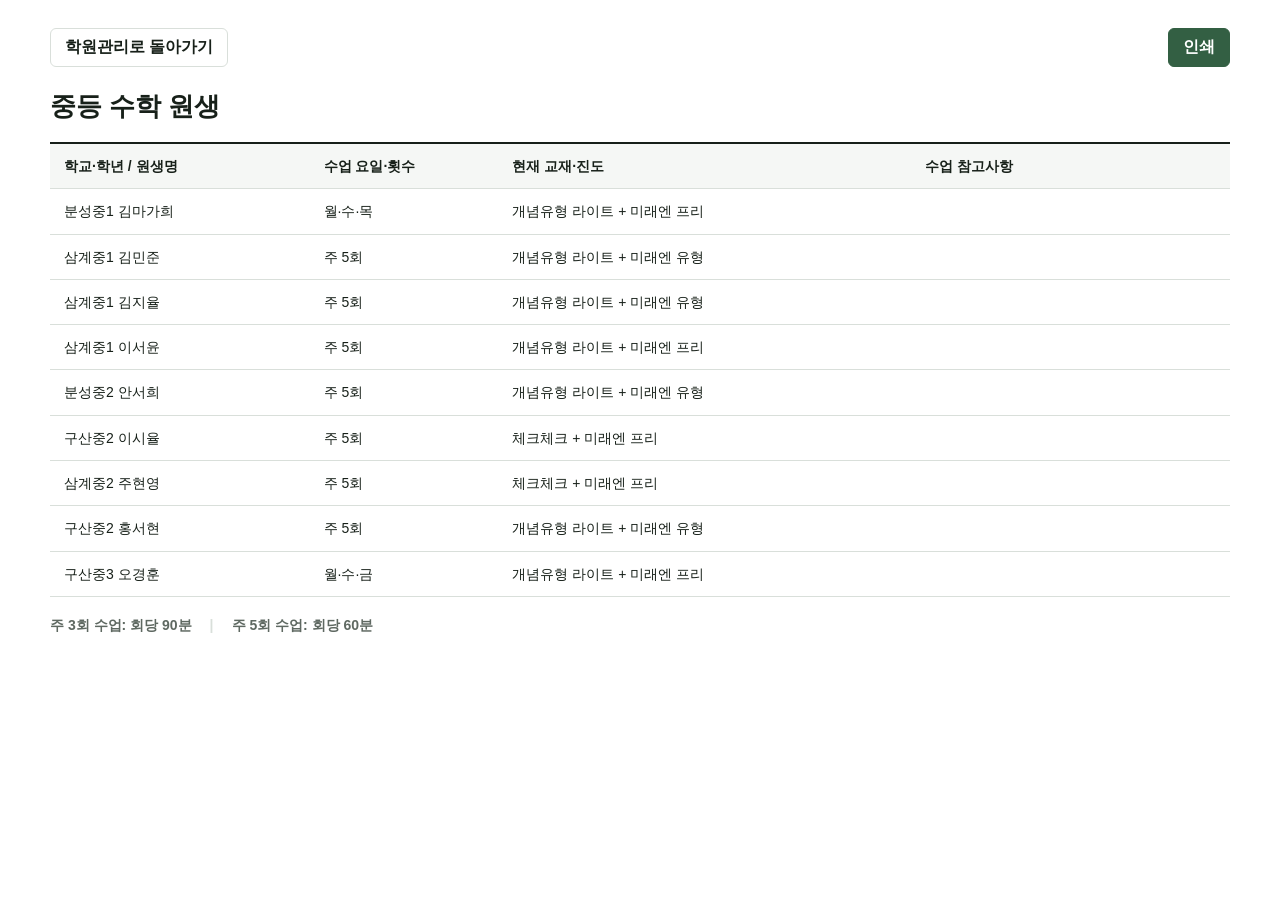
==== middle-school-math.html @ fc834eaf "중등 수학 원생표 추가" ====
<!doctype html>
<html lang="ko">
<head>
  <meta charset="utf-8" />
  <meta name="viewport" content="width=device-width, initial-scale=1" />
  <title>중등 수학 원생 | 미래엔 에듀 영수학원</title>
  <style>
    :root {
      color-scheme: light;
      --ink: #172019;
      --muted: #5f6962;
      --line: #d9dfda;
      --soft: #f5f7f5;
      --accent: #335f43;
      --accent-ink: #ffffff;
    }
    * { box-sizing: border-box; }
    body {
      margin: 0;
      background: #ffffff;
      color: var(--ink);
      font-family: "Malgun Gothic", "Apple SD Gothic Neo", sans-serif;
    }
    .page {
      width: min(1180px, calc(100% - 40px));
      margin: 0 auto;
      padding: 28px 0 40px;
    }
    .toolbar {
      display: flex;
      align-items: center;
      justify-content: space-between;
      gap: 16px;
      margin-bottom: 22px;
    }
    .toolbar-actions {
      display: flex;
      align-items: center;
      gap: 8px;
    }
    .back-link,
    .print-button {
      min-height: 38px;
      border: 1px solid var(--line);
      border-radius: 6px;
      padding: 8px 14px;
      font: inherit;
      font-weight: 600;
      text-decoration: none;
      cursor: pointer;
    }
    .back-link {
      background: #ffffff;
      color: var(--ink);
    }
    .print-button {
      border-color: var(--accent);
      background: var(--accent);
      color: var(--accent-ink);
    }
    h1 {
      margin: 0 0 18px;
      font-size: 26px;
      letter-spacing: 0;
    }
    .table-wrap {
      width: 100%;
      overflow-x: auto;
      border-top: 2px solid var(--ink);
    }
    table {
      width: 100%;
      border-collapse: collapse;
      table-layout: fixed;
      font-size: 14px;
    }
    col.student { width: 22%; }
    col.schedule { width: 16%; }
    col.books { width: 35%; }
    col.notes { width: 27%; }
    th,
    td {
      border-bottom: 1px solid var(--line);
      padding: 12px 14px;
      text-align: left;
      vertical-align: middle;
      line-height: 1.45;
    }
    th {
      background: var(--soft);
      font-weight: 700;
      white-space: nowrap;
    }
    td[contenteditable="true"] {
      min-height: 44px;
      outline: none;
    }
    td[contenteditable="true"]:focus {
      background: #f1f6f2;
      box-shadow: inset 0 0 0 2px #7da188;
    }
    .lesson-time {
      display: flex;
      flex-wrap: wrap;
      gap: 18px;
      margin-top: 20px;
      color: var(--muted);
      font-size: 14px;
      font-weight: 600;
    }
    .lesson-time span + span::before {
      content: "|";
      margin-right: 18px;
      color: var(--line);
    }
    @media (max-width: 760px) {
      .page { width: min(100% - 24px, 1180px); padding-top: 18px; }
      .toolbar { align-items: flex-start; }
      .toolbar-actions { flex-wrap: wrap; justify-content: flex-end; }
      h1 { font-size: 22px; }
      table { min-width: 820px; }
    }
    @page {
      size: A4 landscape;
      margin: 10mm;
    }
    @media print {
      body {
        -webkit-print-color-adjust: exact;
        print-color-adjust: exact;
      }
      .page {
        width: 100%;
        margin: 0;
        padding: 0;
      }
      .toolbar { display: none; }
      h1 {
        margin-bottom: 6mm;
        font-size: 18pt;
      }
      .table-wrap { overflow: visible; }
      table {
        min-width: 0;
        font-size: 10.5pt;
      }
      th,
      td { padding: 3.5mm 4mm; }
      td[contenteditable="true"]:focus {
        background: transparent;
        box-shadow: none;
      }
      .lesson-time {
        margin-top: 5mm;
        font-size: 10pt;
      }
    }
  </style>
</head>
<body>
  <main class="page">
    <div class="toolbar">
      <a class="back-link" href="./index.html">학원관리로 돌아가기</a>
      <div class="toolbar-actions">
        <button class="print-button" id="printButton" type="button">인쇄</button>
      </div>
    </div>
    <h1>중등 수학 원생</h1>
    <div class="table-wrap">
      <table aria-label="중등 수학 원생 인수인계표">
        <colgroup>
          <col class="student" />
          <col class="schedule" />
          <col class="books" />
          <col class="notes" />
        </colgroup>
        <thead>
          <tr>
            <th>학교·학년 / 원생명</th>
            <th>수업 요일·횟수</th>
            <th>현재 교재·진도</th>
            <th>수업 참고사항</th>
          </tr>
        </thead>
        <tbody>
          <tr><td contenteditable="true">분성중1 김마가희</td><td contenteditable="true">월·수·목</td><td contenteditable="true">개념유형 라이트 + 미래엔 프리</td><td contenteditable="true"></td></tr>
          <tr><td contenteditable="true">삼계중1 김민준</td><td contenteditable="true">주 5회</td><td contenteditable="true">개념유형 라이트 + 미래엔 유형</td><td contenteditable="true"></td></tr>
          <tr><td contenteditable="true">삼계중1 김지율</td><td contenteditable="true">주 5회</td><td contenteditable="true">개념유형 라이트 + 미래엔 유형</td><td contenteditable="true"></td></tr>
          <tr><td contenteditable="true">삼계중1 이서윤</td><td contenteditable="true">주 5회</td><td contenteditable="true">개념유형 라이트 + 미래엔 프리</td><td contenteditable="true"></td></tr>
          <tr><td contenteditable="true">분성중2 안서희</td><td contenteditable="true">주 5회</td><td contenteditable="true">개념유형 라이트 + 미래엔 유형</td><td contenteditable="true"></td></tr>
          <tr><td contenteditable="true">구산중2 이시율</td><td contenteditable="true">주 5회</td><td contenteditable="true">체크체크 + 미래엔 프리</td><td contenteditable="true"></td></tr>
          <tr><td contenteditable="true">삼계중2 주현영</td><td contenteditable="true">주 5회</td><td contenteditable="true">체크체크 + 미래엔 프리</td><td contenteditable="true"></td></tr>
          <tr><td contenteditable="true">구산중2 홍서현</td><td contenteditable="true">주 5회</td><td contenteditable="true">개념유형 라이트 + 미래엔 유형</td><td contenteditable="true"></td></tr>
          <tr><td contenteditable="true">구산중3 오경훈</td><td contenteditable="true">월·수·금</td><td contenteditable="true">개념유형 라이트 + 미래엔 프리</td><td contenteditable="true"></td></tr>
        </tbody>
      </table>
    </div>
    <div class="lesson-time" aria-label="수업시간">
      <span>주 3회 수업: 회당 90분</span>
      <span>주 5회 수업: 회당 60분</span>
    </div>
  </main>
  <script>
    document.getElementById("printButton").addEventListener("click", function () {
      window.print();
    });
  </script>
</body>
</html>
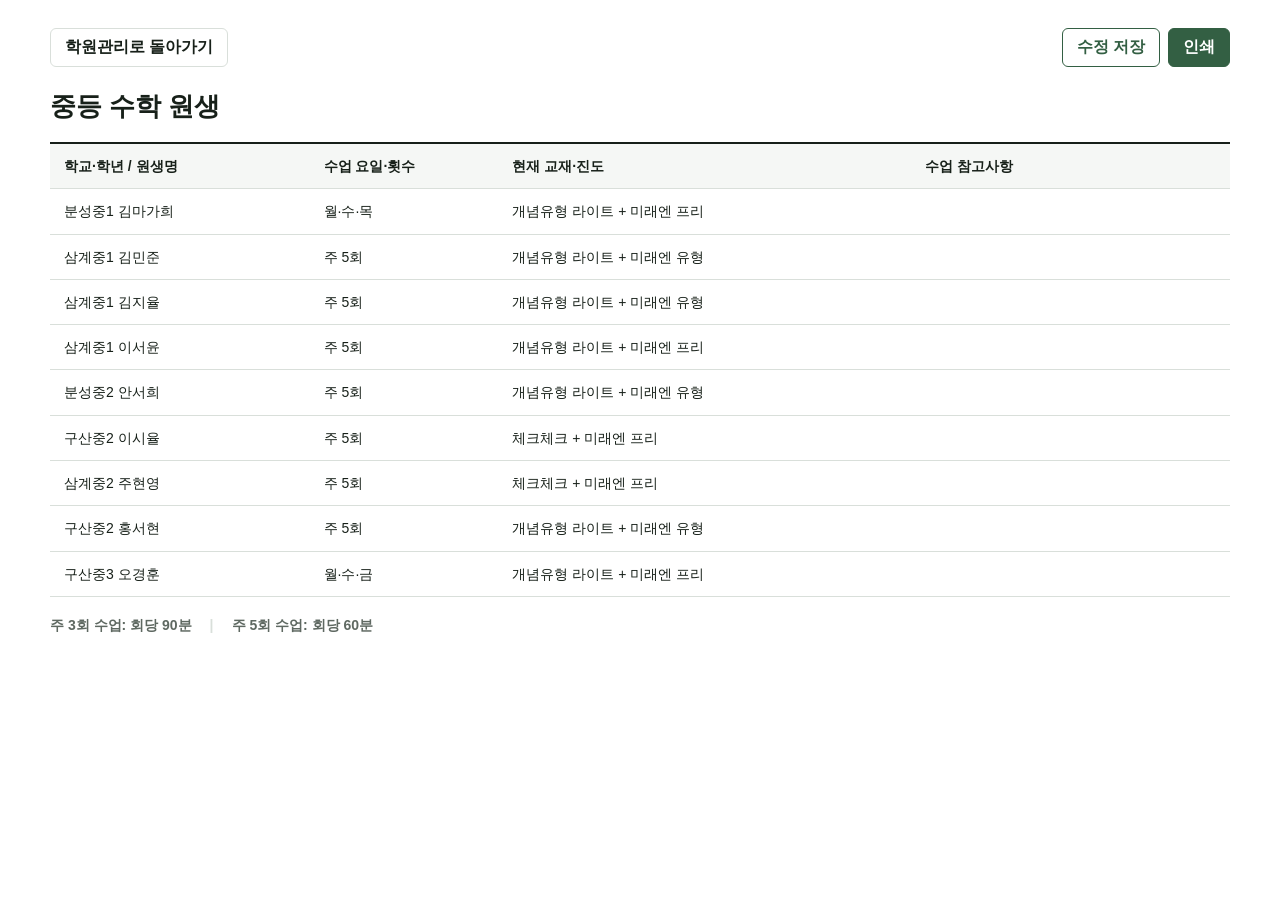
==== commit 79009f76: "중등 수학 원생표 수정 저장 추가" ====
--- a/middle-school-math.html
+++ b/middle-school-math.html
@@ -39,6 +39,7 @@
       gap: 8px;
     }
     .back-link,
+    .save-button,
     .print-button {
       min-height: 38px;
       border: 1px solid var(--line);
@@ -53,10 +54,21 @@
       background: #ffffff;
       color: var(--ink);
     }
+    .save-button {
+      background: #ffffff;
+      color: var(--accent);
+      border-color: var(--accent);
+    }
     .print-button {
       border-color: var(--accent);
       background: var(--accent);
       color: var(--accent-ink);
+    }
+    .save-status {
+      min-width: 42px;
+      color: #5c6b60;
+      font-size: 12px;
+      text-align: right;
     }
     h1 {
       margin: 0 0 18px;
@@ -162,6 +174,8 @@
     <div class="toolbar">
       <a class="back-link" href="./index.html">학원관리로 돌아가기</a>
       <div class="toolbar-actions">
+        <span class="save-status" id="saveStatus" aria-live="polite"></span>
+        <button class="save-button" id="saveButton" type="button">수정 저장</button>
         <button class="print-button" id="printButton" type="button">인쇄</button>
       </div>
     </div>
@@ -201,6 +215,32 @@
     </div>
   </main>
   <script>
+    const storageKey = "futureEduMiddleSchoolMathTableV1";
+    const editableCells = Array.from(document.querySelectorAll('td[contenteditable="true"]'));
+    const saveStatus = document.getElementById("saveStatus");
+
+    try {
+      const savedCells = JSON.parse(localStorage.getItem(storageKey) || "null");
+      if (Array.isArray(savedCells) && savedCells.length === editableCells.length) {
+        editableCells.forEach(function (cell, index) {
+          cell.textContent = savedCells[index];
+        });
+      }
+    } catch (error) {
+      localStorage.removeItem(storageKey);
+    }
+
+    document.getElementById("saveButton").addEventListener("click", function () {
+      const values = editableCells.map(function (cell) {
+        return cell.textContent.trim();
+      });
+      localStorage.setItem(storageKey, JSON.stringify(values));
+      saveStatus.textContent = "저장됨";
+      window.setTimeout(function () {
+        saveStatus.textContent = "";
+      }, 1800);
+    });
+
     document.getElementById("printButton").addEventListener("click", function () {
       window.print();
     });
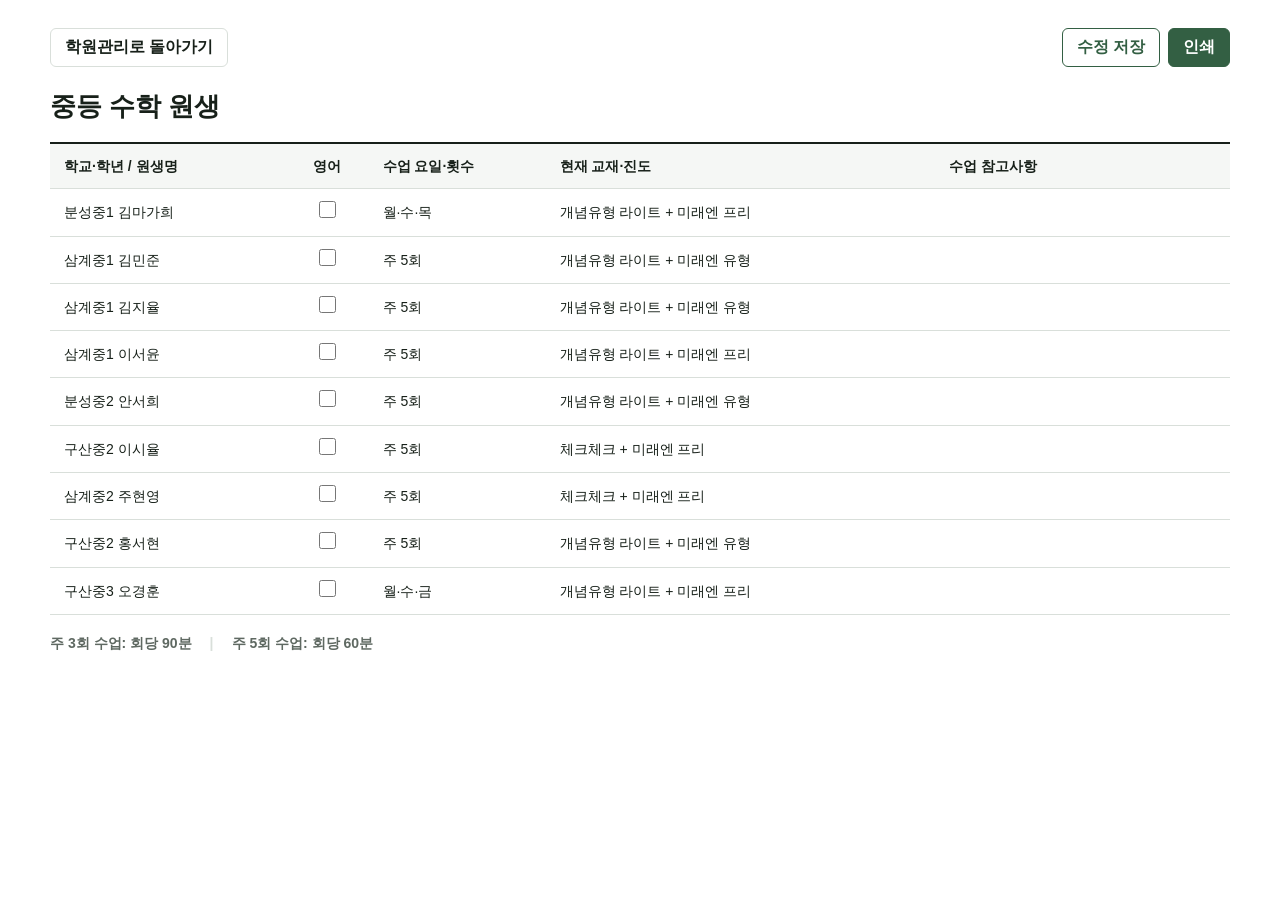
==== commit d8b8df0a: "중등 수학 원생표 영어 수강 체크 추가" ====
--- a/middle-school-math.html
+++ b/middle-school-math.html
@@ -86,10 +86,11 @@
       table-layout: fixed;
       font-size: 14px;
     }
-    col.student { width: 22%; }
-    col.schedule { width: 16%; }
-    col.books { width: 35%; }
-    col.notes { width: 27%; }
+    col.student { width: 20%; }
+    col.english { width: 7%; }
+    col.schedule { width: 15%; }
+    col.books { width: 33%; }
+    col.notes { width: 25%; }
     th,
     td {
       border-bottom: 1px solid var(--line);
@@ -102,6 +103,16 @@
       background: var(--soft);
       font-weight: 700;
       white-space: nowrap;
+    }
+    .english-cell {
+      text-align: center;
+    }
+    .english-check {
+      width: 17px;
+      height: 17px;
+      margin: 0;
+      accent-color: var(--accent);
+      cursor: pointer;
     }
     td[contenteditable="true"] {
       min-height: 44px;
@@ -184,6 +195,7 @@
       <table aria-label="중등 수학 원생 인수인계표">
         <colgroup>
           <col class="student" />
+          <col class="english" />
           <col class="schedule" />
           <col class="books" />
           <col class="notes" />
@@ -191,21 +203,22 @@
         <thead>
           <tr>
             <th>학교·학년 / 원생명</th>
+            <th class="english-cell">영어</th>
             <th>수업 요일·횟수</th>
             <th>현재 교재·진도</th>
             <th>수업 참고사항</th>
           </tr>
         </thead>
         <tbody>
-          <tr><td contenteditable="true">분성중1 김마가희</td><td contenteditable="true">월·수·목</td><td contenteditable="true">개념유형 라이트 + 미래엔 프리</td><td contenteditable="true"></td></tr>
-          <tr><td contenteditable="true">삼계중1 김민준</td><td contenteditable="true">주 5회</td><td contenteditable="true">개념유형 라이트 + 미래엔 유형</td><td contenteditable="true"></td></tr>
-          <tr><td contenteditable="true">삼계중1 김지율</td><td contenteditable="true">주 5회</td><td contenteditable="true">개념유형 라이트 + 미래엔 유형</td><td contenteditable="true"></td></tr>
-          <tr><td contenteditable="true">삼계중1 이서윤</td><td contenteditable="true">주 5회</td><td contenteditable="true">개념유형 라이트 + 미래엔 프리</td><td contenteditable="true"></td></tr>
-          <tr><td contenteditable="true">분성중2 안서희</td><td contenteditable="true">주 5회</td><td contenteditable="true">개념유형 라이트 + 미래엔 유형</td><td contenteditable="true"></td></tr>
-          <tr><td contenteditable="true">구산중2 이시율</td><td contenteditable="true">주 5회</td><td contenteditable="true">체크체크 + 미래엔 프리</td><td contenteditable="true"></td></tr>
-          <tr><td contenteditable="true">삼계중2 주현영</td><td contenteditable="true">주 5회</td><td contenteditable="true">체크체크 + 미래엔 프리</td><td contenteditable="true"></td></tr>
-          <tr><td contenteditable="true">구산중2 홍서현</td><td contenteditable="true">주 5회</td><td contenteditable="true">개념유형 라이트 + 미래엔 유형</td><td contenteditable="true"></td></tr>
-          <tr><td contenteditable="true">구산중3 오경훈</td><td contenteditable="true">월·수·금</td><td contenteditable="true">개념유형 라이트 + 미래엔 프리</td><td contenteditable="true"></td></tr>
+          <tr><td contenteditable="true">분성중1 김마가희</td><td class="english-cell"><input class="english-check" type="checkbox" aria-label="분성중1 김마가희 영어 수강" /></td><td contenteditable="true">월·수·목</td><td contenteditable="true">개념유형 라이트 + 미래엔 프리</td><td contenteditable="true"></td></tr>
+          <tr><td contenteditable="true">삼계중1 김민준</td><td class="english-cell"><input class="english-check" type="checkbox" aria-label="삼계중1 김민준 영어 수강" /></td><td contenteditable="true">주 5회</td><td contenteditable="true">개념유형 라이트 + 미래엔 유형</td><td contenteditable="true"></td></tr>
+          <tr><td contenteditable="true">삼계중1 김지율</td><td class="english-cell"><input class="english-check" type="checkbox" aria-label="삼계중1 김지율 영어 수강" /></td><td contenteditable="true">주 5회</td><td contenteditable="true">개념유형 라이트 + 미래엔 유형</td><td contenteditable="true"></td></tr>
+          <tr><td contenteditable="true">삼계중1 이서윤</td><td class="english-cell"><input class="english-check" type="checkbox" aria-label="삼계중1 이서윤 영어 수강" /></td><td contenteditable="true">주 5회</td><td contenteditable="true">개념유형 라이트 + 미래엔 프리</td><td contenteditable="true"></td></tr>
+          <tr><td contenteditable="true">분성중2 안서희</td><td class="english-cell"><input class="english-check" type="checkbox" aria-label="분성중2 안서희 영어 수강" /></td><td contenteditable="true">주 5회</td><td contenteditable="true">개념유형 라이트 + 미래엔 유형</td><td contenteditable="true"></td></tr>
+          <tr><td contenteditable="true">구산중2 이시율</td><td class="english-cell"><input class="english-check" type="checkbox" aria-label="구산중2 이시율 영어 수강" /></td><td contenteditable="true">주 5회</td><td contenteditable="true">체크체크 + 미래엔 프리</td><td contenteditable="true"></td></tr>
+          <tr><td contenteditable="true">삼계중2 주현영</td><td class="english-cell"><input class="english-check" type="checkbox" aria-label="삼계중2 주현영 영어 수강" /></td><td contenteditable="true">주 5회</td><td contenteditable="true">체크체크 + 미래엔 프리</td><td contenteditable="true"></td></tr>
+          <tr><td contenteditable="true">구산중2 홍서현</td><td class="english-cell"><input class="english-check" type="checkbox" aria-label="구산중2 홍서현 영어 수강" /></td><td contenteditable="true">주 5회</td><td contenteditable="true">개념유형 라이트 + 미래엔 유형</td><td contenteditable="true"></td></tr>
+          <tr><td contenteditable="true">구산중3 오경훈</td><td class="english-cell"><input class="english-check" type="checkbox" aria-label="구산중3 오경훈 영어 수강" /></td><td contenteditable="true">월·수·금</td><td contenteditable="true">개념유형 라이트 + 미래엔 프리</td><td contenteditable="true"></td></tr>
         </tbody>
       </table>
     </div>
@@ -216,7 +229,9 @@
   </main>
   <script>
     const storageKey = "futureEduMiddleSchoolMathTableV1";
+    const englishStorageKey = "futureEduMiddleSchoolMathEnglishV1";
     const editableCells = Array.from(document.querySelectorAll('td[contenteditable="true"]'));
+    const englishChecks = Array.from(document.querySelectorAll(".english-check"));
     const saveStatus = document.getElementById("saveStatus");
 
     try {
@@ -226,8 +241,15 @@
           cell.textContent = savedCells[index];
         });
       }
+      const savedEnglish = JSON.parse(localStorage.getItem(englishStorageKey) || "null");
+      if (Array.isArray(savedEnglish) && savedEnglish.length === englishChecks.length) {
+        englishChecks.forEach(function (checkbox, index) {
+          checkbox.checked = Boolean(savedEnglish[index]);
+        });
+      }
     } catch (error) {
       localStorage.removeItem(storageKey);
+      localStorage.removeItem(englishStorageKey);
     }
 
     document.getElementById("saveButton").addEventListener("click", function () {
@@ -235,6 +257,9 @@
         return cell.textContent.trim();
       });
       localStorage.setItem(storageKey, JSON.stringify(values));
+      localStorage.setItem(englishStorageKey, JSON.stringify(englishChecks.map(function (checkbox) {
+        return checkbox.checked;
+      })));
       saveStatus.textContent = "저장됨";
       window.setTimeout(function () {
         saveStatus.textContent = "";
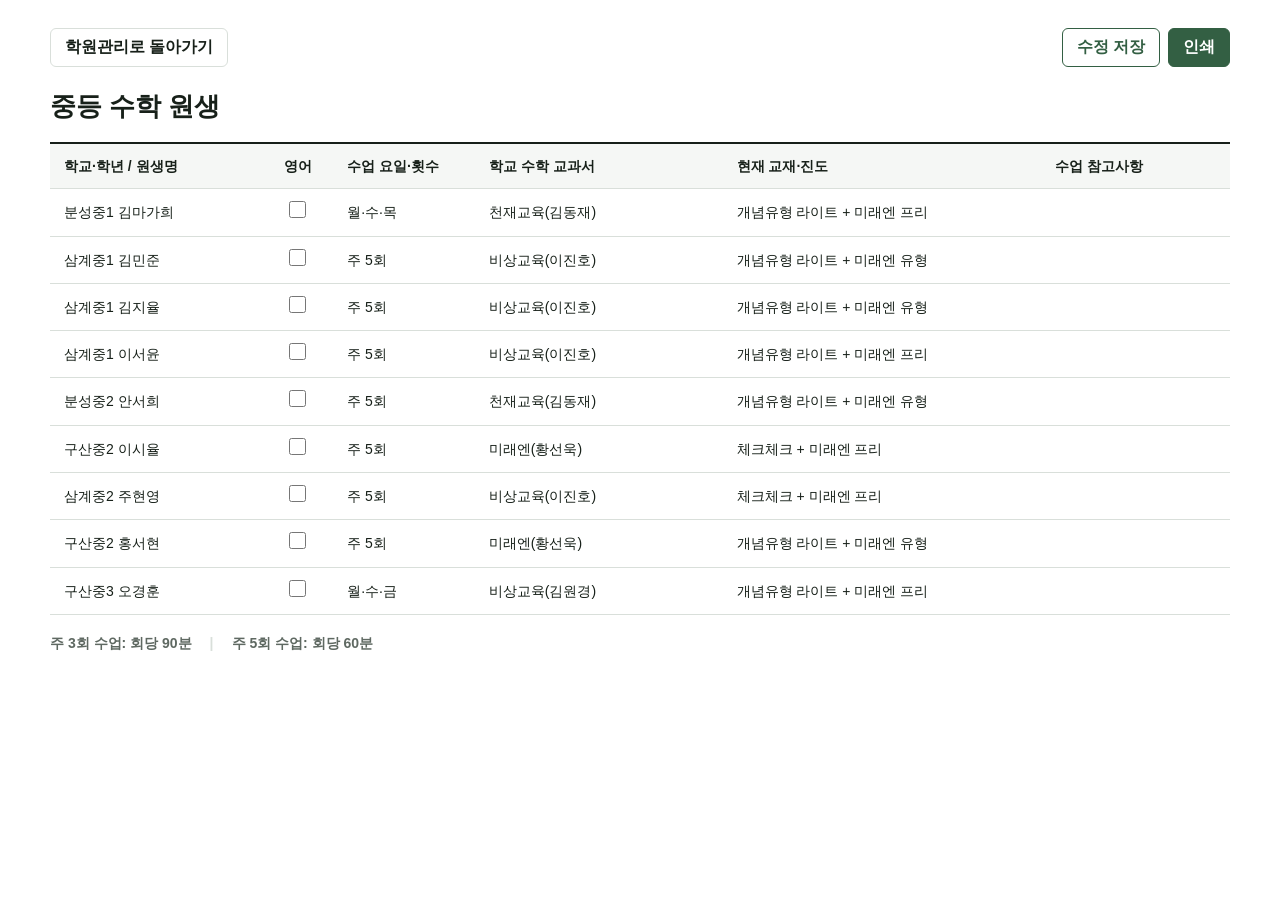
==== commit e751c9b1: "중등 수학 원생별 학교 교과서 매칭" ====
--- a/middle-school-math.html
+++ b/middle-school-math.html
@@ -86,11 +86,12 @@
       table-layout: fixed;
       font-size: 14px;
     }
-    col.student { width: 20%; }
-    col.english { width: 7%; }
-    col.schedule { width: 15%; }
-    col.books { width: 33%; }
-    col.notes { width: 25%; }
+    col.student { width: 18%; }
+    col.english { width: 6%; }
+    col.schedule { width: 12%; }
+    col.school-book { width: 21%; }
+    col.books { width: 27%; }
+    col.notes { width: 16%; }
     th,
     td {
       border-bottom: 1px solid var(--line);
@@ -121,6 +122,12 @@
     td[contenteditable="true"]:focus {
       background: #f1f6f2;
       box-shadow: inset 0 0 0 2px #7da188;
+    }
+    .source-note {
+      margin-left: auto;
+      color: #6c766f;
+      font-size: 12px;
+      font-weight: 500;
     }
     .lesson-time {
       display: flex;
@@ -197,6 +204,7 @@
           <col class="student" />
           <col class="english" />
           <col class="schedule" />
+          <col class="school-book" />
           <col class="books" />
           <col class="notes" />
         </colgroup>
@@ -205,20 +213,21 @@
             <th>학교·학년 / 원생명</th>
             <th class="english-cell">영어</th>
             <th>수업 요일·횟수</th>
+            <th>학교 수학 교과서</th>
             <th>현재 교재·진도</th>
             <th>수업 참고사항</th>
           </tr>
         </thead>
         <tbody>
-          <tr><td contenteditable="true">분성중1 김마가희</td><td class="english-cell"><input class="english-check" type="checkbox" aria-label="분성중1 김마가희 영어 수강" /></td><td contenteditable="true">월·수·목</td><td contenteditable="true">개념유형 라이트 + 미래엔 프리</td><td contenteditable="true"></td></tr>
-          <tr><td contenteditable="true">삼계중1 김민준</td><td class="english-cell"><input class="english-check" type="checkbox" aria-label="삼계중1 김민준 영어 수강" /></td><td contenteditable="true">주 5회</td><td contenteditable="true">개념유형 라이트 + 미래엔 유형</td><td contenteditable="true"></td></tr>
-          <tr><td contenteditable="true">삼계중1 김지율</td><td class="english-cell"><input class="english-check" type="checkbox" aria-label="삼계중1 김지율 영어 수강" /></td><td contenteditable="true">주 5회</td><td contenteditable="true">개념유형 라이트 + 미래엔 유형</td><td contenteditable="true"></td></tr>
-          <tr><td contenteditable="true">삼계중1 이서윤</td><td class="english-cell"><input class="english-check" type="checkbox" aria-label="삼계중1 이서윤 영어 수강" /></td><td contenteditable="true">주 5회</td><td contenteditable="true">개념유형 라이트 + 미래엔 프리</td><td contenteditable="true"></td></tr>
-          <tr><td contenteditable="true">분성중2 안서희</td><td class="english-cell"><input class="english-check" type="checkbox" aria-label="분성중2 안서희 영어 수강" /></td><td contenteditable="true">주 5회</td><td contenteditable="true">개념유형 라이트 + 미래엔 유형</td><td contenteditable="true"></td></tr>
-          <tr><td contenteditable="true">구산중2 이시율</td><td class="english-cell"><input class="english-check" type="checkbox" aria-label="구산중2 이시율 영어 수강" /></td><td contenteditable="true">주 5회</td><td contenteditable="true">체크체크 + 미래엔 프리</td><td contenteditable="true"></td></tr>
-          <tr><td contenteditable="true">삼계중2 주현영</td><td class="english-cell"><input class="english-check" type="checkbox" aria-label="삼계중2 주현영 영어 수강" /></td><td contenteditable="true">주 5회</td><td contenteditable="true">체크체크 + 미래엔 프리</td><td contenteditable="true"></td></tr>
-          <tr><td contenteditable="true">구산중2 홍서현</td><td class="english-cell"><input class="english-check" type="checkbox" aria-label="구산중2 홍서현 영어 수강" /></td><td contenteditable="true">주 5회</td><td contenteditable="true">개념유형 라이트 + 미래엔 유형</td><td contenteditable="true"></td></tr>
-          <tr><td contenteditable="true">구산중3 오경훈</td><td class="english-cell"><input class="english-check" type="checkbox" aria-label="구산중3 오경훈 영어 수강" /></td><td contenteditable="true">월·수·금</td><td contenteditable="true">개념유형 라이트 + 미래엔 프리</td><td contenteditable="true"></td></tr>
+          <tr><td contenteditable="true">분성중1 김마가희</td><td class="english-cell"><input class="english-check" type="checkbox" aria-label="분성중1 김마가희 영어 수강" /></td><td contenteditable="true">월·수·목</td><td contenteditable="true">천재교육(김동재)</td><td contenteditable="true">개념유형 라이트 + 미래엔 프리</td><td contenteditable="true"></td></tr>
+          <tr><td contenteditable="true">삼계중1 김민준</td><td class="english-cell"><input class="english-check" type="checkbox" aria-label="삼계중1 김민준 영어 수강" /></td><td contenteditable="true">주 5회</td><td contenteditable="true">비상교육(이진호)</td><td contenteditable="true">개념유형 라이트 + 미래엔 유형</td><td contenteditable="true"></td></tr>
+          <tr><td contenteditable="true">삼계중1 김지율</td><td class="english-cell"><input class="english-check" type="checkbox" aria-label="삼계중1 김지율 영어 수강" /></td><td contenteditable="true">주 5회</td><td contenteditable="true">비상교육(이진호)</td><td contenteditable="true">개념유형 라이트 + 미래엔 유형</td><td contenteditable="true"></td></tr>
+          <tr><td contenteditable="true">삼계중1 이서윤</td><td class="english-cell"><input class="english-check" type="checkbox" aria-label="삼계중1 이서윤 영어 수강" /></td><td contenteditable="true">주 5회</td><td contenteditable="true">비상교육(이진호)</td><td contenteditable="true">개념유형 라이트 + 미래엔 프리</td><td contenteditable="true"></td></tr>
+          <tr><td contenteditable="true">분성중2 안서희</td><td class="english-cell"><input class="english-check" type="checkbox" aria-label="분성중2 안서희 영어 수강" /></td><td contenteditable="true">주 5회</td><td contenteditable="true">천재교육(김동재)</td><td contenteditable="true">개념유형 라이트 + 미래엔 유형</td><td contenteditable="true"></td></tr>
+          <tr><td contenteditable="true">구산중2 이시율</td><td class="english-cell"><input class="english-check" type="checkbox" aria-label="구산중2 이시율 영어 수강" /></td><td contenteditable="true">주 5회</td><td contenteditable="true">미래엔(황선욱)</td><td contenteditable="true">체크체크 + 미래엔 프리</td><td contenteditable="true"></td></tr>
+          <tr><td contenteditable="true">삼계중2 주현영</td><td class="english-cell"><input class="english-check" type="checkbox" aria-label="삼계중2 주현영 영어 수강" /></td><td contenteditable="true">주 5회</td><td contenteditable="true">비상교육(이진호)</td><td contenteditable="true">체크체크 + 미래엔 프리</td><td contenteditable="true"></td></tr>
+          <tr><td contenteditable="true">구산중2 홍서현</td><td class="english-cell"><input class="english-check" type="checkbox" aria-label="구산중2 홍서현 영어 수강" /></td><td contenteditable="true">주 5회</td><td contenteditable="true">미래엔(황선욱)</td><td contenteditable="true">개념유형 라이트 + 미래엔 유형</td><td contenteditable="true"></td></tr>
+          <tr><td contenteditable="true">구산중3 오경훈</td><td class="english-cell"><input class="english-check" type="checkbox" aria-label="구산중3 오경훈 영어 수강" /></td><td contenteditable="true">월·수·금</td><td contenteditable="true">비상교육(김원경)</td><td contenteditable="true">개념유형 라이트 + 미래엔 프리</td><td contenteditable="true"></td></tr>
         </tbody>
       </table>
     </div>
